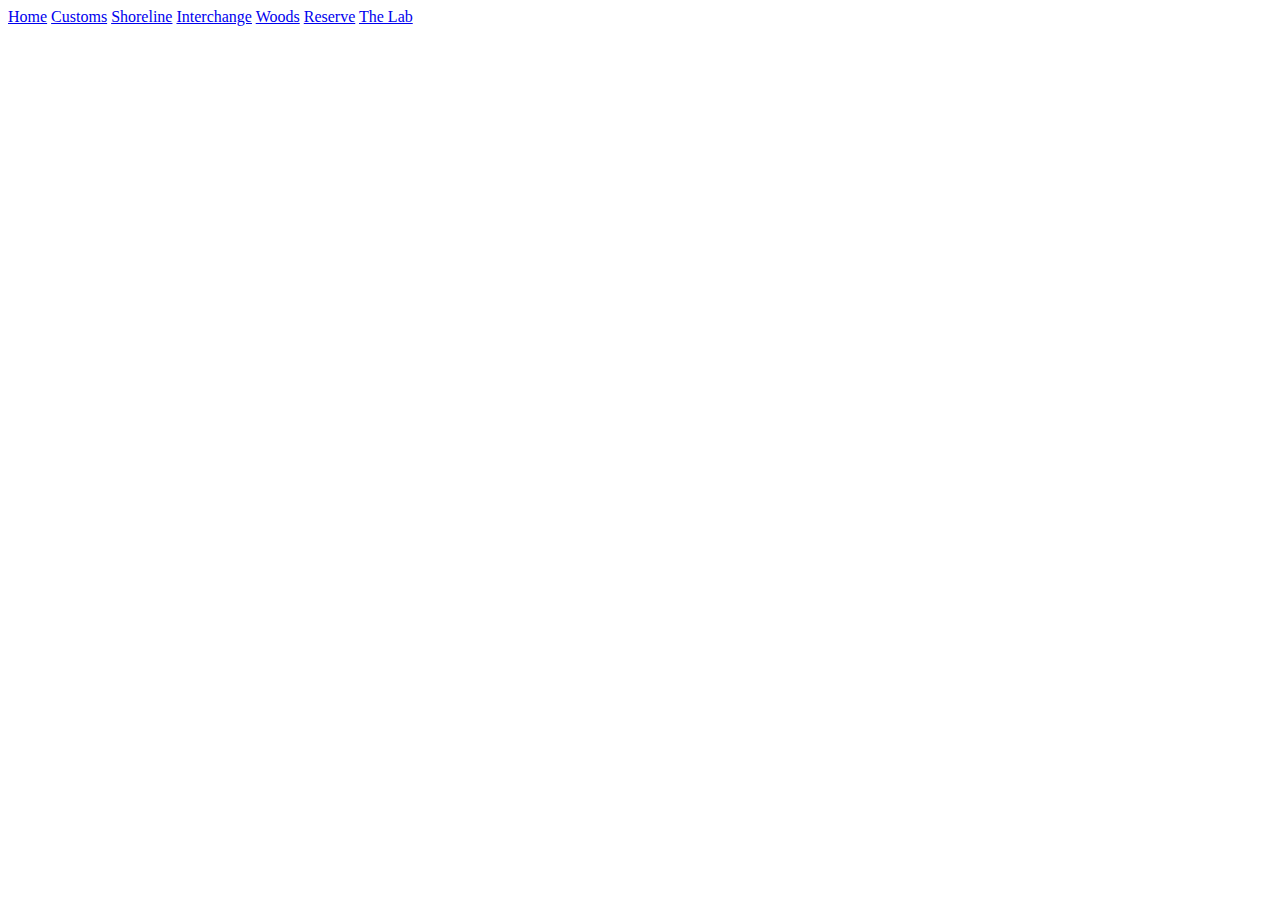
==== customs.html @ 007b2e66 "qweqw" ====
<head>
    <meta charset="utf-8">
    <title>Customs</title>
    <meta name="description" content="EFT Maps">
    <meta name="author" content="Tamer Aktas">
    <link rel="stylesheet" type="text/css" href="css.css">

</head>

<body>

    <div class="sidebar">
        <a href="index.html">Home</a>
        <a class="active" href="customs.html">Customs</a>
        <a href="shoreline.html">Shoreline</a>
        <a href="interchange.html">Interchange</a>
        <a href="woods.html">Woods</a>
        <a href="reserve.html">Reserve</a>
        <a href="thelab.html">The Lab</a>

    </div>



</body>
---- css.css ----
:root {
  --msg-content-height: 26.75em;
  --msg-spacing: 1em;
  --msg1-height: 5.5em;
  --msg2-height: 4em;
  --msg3-height: 2.5em;
  --msg4-height: 2.5em;
  --msg5-height: 4em;
  --msg6-height: 3.25em;
}

.msg-send {
  position: absolute;
  animation-iteration-count: 1;
  animation-duration: 8s;
  animation-fill-mode: forwards;
}

.msg-receive {
  position: absolute;
  animation-iteration-count: 1;
  animation-duration: 8s;
  background-color: #2d67ff;
  color: #ffffff;
  animation-fill-mode: forwards;
}

.msg-container {
  width: 28em;
}

.msg-content {
  height: var(--msg-content-height);
}

/*Animation Names*/

#msg1 {
  animation-name: msg1;
}

#msg2 {
  animation-name: msg2;
}

#msg3 {
  animation-name: msg3;
}

#msg4 {
  animation-name: msg4;
}

#msg5 {
  animation-name: msg5;
}

#msg6 {
  animation-name: msg6;
}

/*Key Frames*/

@keyframes msg1 {
  0% {
    top: calc(var(--msg-content-height) - var(--msg1-height));
    left: -4em;
    transform: scale(0);
  }
  5% {
    top: calc(var(--msg-content-height) - var(--msg1-height));
    left: 0;
    transform: scale(1);
  }
  12% {
    top: calc(var(--msg-content-height) - var(--msg1-height));
  }
  17% {
    top: calc(
      var(--msg-content-height) - var(--msg1-height) - var(--msg-spacing) -
        var(--msg2-height)
    );
  }
  30% {
    top: calc(
      var(--msg-content-height) - var(--msg1-height) - var(--msg-spacing) -
        var(--msg2-height)
    );
  }
  35% {
    top: calc(
      var(--msg-content-height) - var(--msg1-height) - var(--msg-spacing) -
        var(--msg2-height) - var(--msg-spacing) - var(--msg3-height)
    );
  }
  49% {
    top: calc(
      var(--msg-content-height) - var(--msg1-height) - var(--msg-spacing) -
        var(--msg2-height) - var(--msg-spacing) - var(--msg3-height)
    );
  }
  54% {
    top: calc(
      var(--msg-content-height) - var(--msg1-height) - var(--msg-spacing) -
        var(--msg2-height) - var(--msg-spacing) - var(--msg3-height) -
        var(--msg-spacing) - var(--msg4-height)
    );
  }
  70% {
    top: calc(
      var(--msg-content-height) - var(--msg1-height) - var(--msg-spacing) -
        var(--msg2-height) - var(--msg-spacing) - var(--msg3-height) -
        var(--msg-spacing) - var(--msg4-height)
    );
  }
  75% {
    top: calc(
      var(--msg-content-height) - var(--msg1-height) - var(--msg-spacing) -
        var(--msg2-height) - var(--msg-spacing) - var(--msg3-height) -
        var(--msg-spacing) - var(--msg4-height) - var(--msg-spacing) -
        var(--msg5-height)
    );
  }
  95% {
    top: calc(
      var(--msg-content-height) - var(--msg1-height) - var(--msg-spacing) -
        var(--msg2-height) - var(--msg-spacing) - var(--msg3-height) -
        var(--msg-spacing) - var(--msg4-height) - var(--msg-spacing) -
        var(--msg5-height)
    );
  }
  100% {
    top: 0;
    left: 0;
  }
}

@keyframes msg2 {
  0% {
    top: calc(var(--msg-content-height) - var(--msg2-height));
    right: 0;
    transform: scale(0);
    opacity: 0;
  }
  12% {
    top: calc(var(--msg-content-height) - var(--msg2-height));
    right: -4em;
    transform: scale(0);
  }
  17% {
    top: calc(var(--msg-content-height) - var(--msg2-height));
    right: 0;
    transform: scale(1);
    opacity: 1;
  }
  30% {
    top: calc(var(--msg-content-height) - var(--msg2-height));
  }
  35% {
    top: calc(
      var(--msg-content-height) - var(--msg2-height) - var(--msg-spacing) -
        var(--msg3-height)
    );
  }
  49% {
    top: calc(
      var(--msg-content-height) - var(--msg2-height) - var(--msg-spacing) -
        var(--msg3-height)
    );
  }
  54% {
    top: calc(
      var(--msg-content-height) - var(--msg2-height) - var(--msg-spacing) -
        var(--msg3-height) - var(--msg-spacing) - var(--msg4-height)
    );
  }
  70% {
    top: calc(
      var(--msg-content-height) - var(--msg2-height) - var(--msg-spacing) -
        var(--msg3-height) - var(--msg-spacing) - var(--msg4-height)
    );
  }
  75% {
    top: calc(
      var(--msg-content-height) - var(--msg2-height) - var(--msg-spacing) -
        var(--msg3-height) - var(--msg-spacing) - var(--msg4-height) -
        var(--msg-spacing) - var(--msg5-height)
    );
    right: 0;
  }
  95% {
    top: calc(
      var(--msg-content-height) - var(--msg2-height) - var(--msg-spacing) -
        var(--msg3-height) - var(--msg-spacing) - var(--msg4-height) -
        var(--msg-spacing) - var(--msg5-height)
    );
  }
  100% {
    top: calc(
      var(--msg-content-height) - var(--msg2-height) - var(--msg-spacing) -
        var(--msg3-height) - var(--msg-spacing) - var(--msg4-height) -
        var(--msg-spacing) - var(--msg5-height) - var(--msg-spacing) -
        var(--msg6-height)
    );
    right: 0;
  }
}

@keyframes msg3 {
  0% {
    top: calc(var(--msg-content-height) - var(--msg3-height));
    left: -4em;
    opacity: 0;
    transform: scale(0);
  }
  30% {
    top: calc(var(--msg-content-height) - var(--msg3-height));
    opacity: 0;
    transform: scale(0);
  }
  35% {
    top: calc(var(--msg-content-height) - var(--msg3-height));
    left: 0;
    transform: scale(1);
    opacity: 1;
  }
  49% {
    top: calc(var(--msg-content-height) - var(--msg3-height));
  }
  54% {
    top: calc(
      var(--msg-content-height) - var(--msg3-height) - var(--msg-spacing) -
        var(--msg4-height)
    );
  }
  70% {
    top: calc(
      var(--msg-content-height) - var(--msg3-height) - var(--msg-spacing) -
        var(--msg4-height)
    );
  }
  75% {
    top: calc(
      var(--msg-content-height) - var(--msg3-height) - var(--msg-spacing) -
        var(--msg4-height) - var(--msg-spacing) - var(--msg5-height)
    );
    left: 0;
  }
  95% {
    top: calc(
      var(--msg-content-height) - var(--msg3-height) - var(--msg-spacing) -
        var(--msg4-height) - var(--msg-spacing) - var(--msg5-height)
    );
  }
  100% {
    top: calc(
      var(--msg-content-height) - var(--msg3-height) - var(--msg-spacing) -
        var(--msg4-height) - var(--msg-spacing) - var(--msg5-height) -
        var(--msg-spacing) - var(--msg6-height)
    );
    left: 0;
  }
}

@keyframes msg4 {
  0% {
    top: calc(var(--msg-content-height) - var(--msg4-height));
    right: -4em;
    opacity: 0;
    transform: scale(0);
  }
  49% {
    top: calc(var(--msg-content-height) - var(--msg4-height));
    right: -4em;
    opacity: 0;
    transform: scale(0);
  }
  54% {
    top: calc(var(--msg-content-height) - var(--msg4-height));
    right: 0;
    transform: scale(1);
    opacity: 1;
  }
  70% {
    top: calc(var(--msg-content-height) - var(--msg4-height));
  }
  75% {
    top: calc(
      var(--msg-content-height) - var(--msg4-height) - var(--msg-spacing) -
        var(--msg5-height)
    );
    right: 0;
  }
  95% {
    top: calc(
      var(--msg-content-height) - var(--msg4-height) - var(--msg-spacing) -
        var(--msg5-height)
    );
  }
  100% {
    top: calc(
      var(--msg-content-height) - var(--msg4-height) - var(--msg-spacing) -
        var(--msg5-height) - var(--msg-spacing) - var(--msg6-height)
    );
    right: 0;
  }
}

@keyframes msg5 {
  0% {
    top: calc(var(--msg-content-height) - var(--msg5-height));
    left: -4em;
    opacity: 0;
    transform: scale(0);
  }
  70% {
    top: calc(var(--msg-content-height) - var(--msg5-height));
    left: -4em;
    opacity: 0;
    transform: scale(0);
  }
  75% {
    top: calc(var(--msg-content-height) - var(--msg5-height));
    left: 0;
    transform: scale(1);
    opacity: 1;
  }
  95% {
    top: calc(var(--msg-content-height) - var(--msg5-height));
  }
  100% {
    top: calc(
      var(--msg-content-height) - var(--msg5-height) - var(--msg-spacing) -
        var(--msg6-height)
    );
    left: 0;
    transform: scale(1);
    opacity: 1;
  }
}

@keyframes msg6 {
  0% {
    top: calc(var(--msg-content-height) - var(--msg6-height));
    right: -4em;
    opacity: 0;
    transform: scale(0);
  }
  95% {
    top: calc(var(--msg-content-height) - var(--msg6-height));
    right: 0;
    opacity: 0;
    transform: scale(0);
  }
  100% {
    top: calc(var(--msg-content-height) - var(--msg6-height));
    right: 0em;
    opacity: 1;
    transform: scale(1);
  }
}
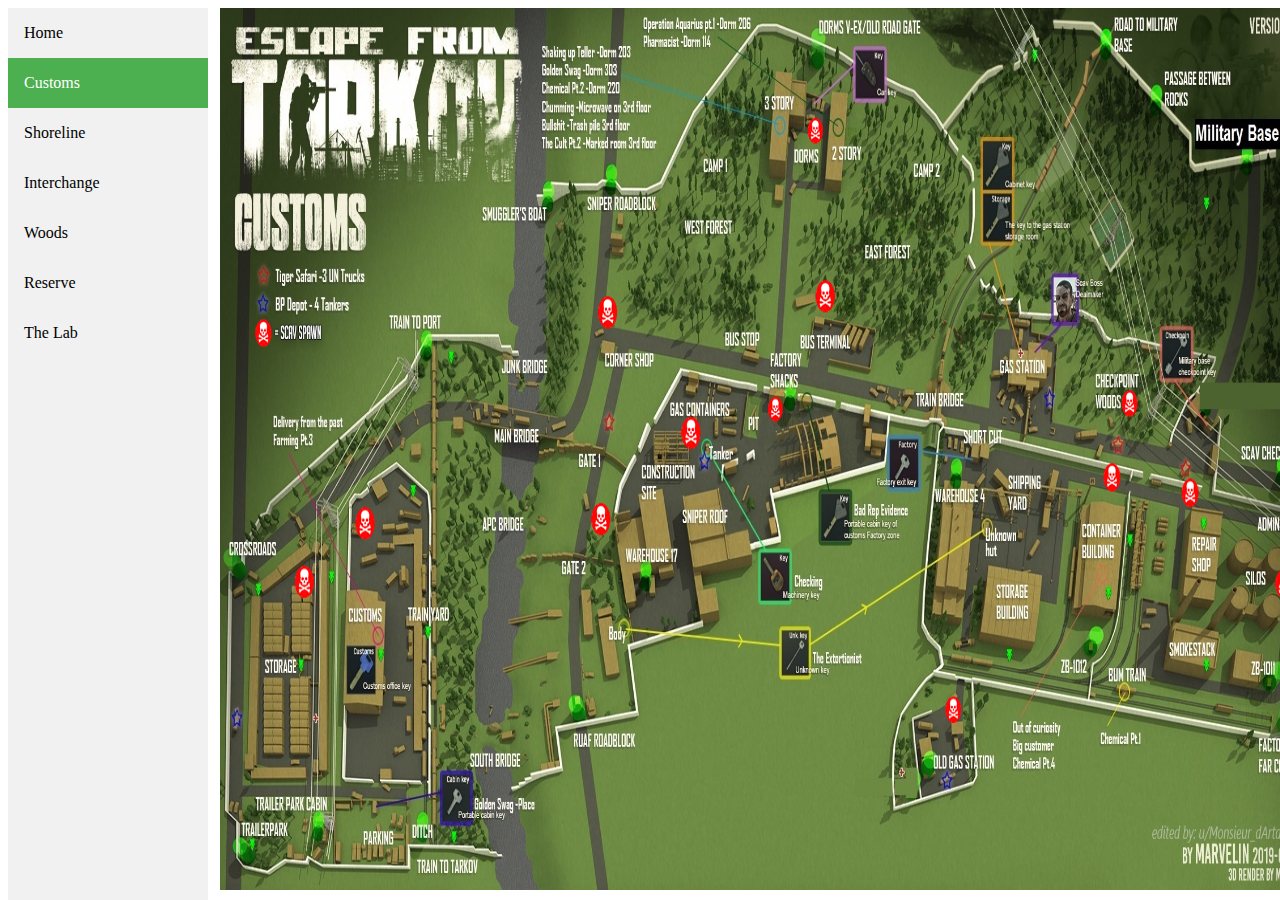
==== commit 4c3b924e: "passt" ====
--- a/customs.html
+++ b/customs.html
@@ -20,6 +20,6 @@
 
     </div>
 
-
+    <img class="maps" src="/maps/customs.png">
 
 </body>--- a/css.css
+++ b/css.css
@@ -1,361 +1,56 @@
-:root {
-  --msg-content-height: 26.75em;
-  --msg-spacing: 1em;
-  --msg1-height: 5.5em;
-  --msg2-height: 4em;
-  --msg3-height: 2.5em;
-  --msg4-height: 2.5em;
-  --msg5-height: 4em;
-  --msg6-height: 3.25em;
+.maps {
+    position: fixed;
+    width:85%;
+    height: 98%;
+    left: 220px;
 }
 
-.msg-send {
-  position: absolute;
-  animation-iteration-count: 1;
-  animation-duration: 8s;
-  animation-fill-mode: forwards;
-}
-
-.msg-receive {
-  position: absolute;
-  animation-iteration-count: 1;
-  animation-duration: 8s;
-  background-color: #2d67ff;
-  color: #ffffff;
-  animation-fill-mode: forwards;
-}
-
-.msg-container {
-  width: 28em;
-}
-
-.msg-content {
-  height: var(--msg-content-height);
-}
-
-/*Animation Names*/
-
-#msg1 {
-  animation-name: msg1;
-}
-
-#msg2 {
-  animation-name: msg2;
-}
-
-#msg3 {
-  animation-name: msg3;
-}
-
-#msg4 {
-  animation-name: msg4;
-}
-
-#msg5 {
-  animation-name: msg5;
-}
-
-#msg6 {
-  animation-name: msg6;
-}
-
-/*Key Frames*/
-
-@keyframes msg1 {
-  0% {
-    top: calc(var(--msg-content-height) - var(--msg1-height));
-    left: -4em;
-    transform: scale(0);
+.sidebar {
+    margin: 0;
+    padding: 0;
+    width: 200px;
+    background-color: #f1f1f1;
+    position: fixed;
+    height: 100%;
+    overflow: auto;
   }
-  5% {
-    top: calc(var(--msg-content-height) - var(--msg1-height));
-    left: 0;
-    transform: scale(1);
+  
+  .sidebar a {
+    display: block;
+    color: black;
+    padding: 16px;
+    text-decoration: none;
   }
-  12% {
-    top: calc(var(--msg-content-height) - var(--msg1-height));
+  
+  .sidebar a.active {
+    background-color: #4CAF50;
+    color: white;
   }
-  17% {
-    top: calc(
-      var(--msg-content-height) - var(--msg1-height) - var(--msg-spacing) -
-        var(--msg2-height)
-    );
+  
+  .sidebar a:hover:not(.active) {
+    background-color: #555;
+    color: white;
   }
-  30% {
-    top: calc(
-      var(--msg-content-height) - var(--msg1-height) - var(--msg-spacing) -
-        var(--msg2-height)
-    );
+  
+  div.content {
+    margin-left: 200px;
+    padding: 1px 16px;
+    height: 1000px;
   }
-  35% {
-    top: calc(
-      var(--msg-content-height) - var(--msg1-height) - var(--msg-spacing) -
-        var(--msg2-height) - var(--msg-spacing) - var(--msg3-height)
-    );
+  
+  @media screen and (max-width: 700px) {
+    .sidebar {
+      width: 100%;
+      height: auto;
+      position: relative;
+    }
+    .sidebar a {float: left;}
+    div.content {margin-left: 0;}
   }
-  49% {
-    top: calc(
-      var(--msg-content-height) - var(--msg1-height) - var(--msg-spacing) -
-        var(--msg2-height) - var(--msg-spacing) - var(--msg3-height)
-    );
-  }
-  54% {
-    top: calc(
-      var(--msg-content-height) - var(--msg1-height) - var(--msg-spacing) -
-        var(--msg2-height) - var(--msg-spacing) - var(--msg3-height) -
-        var(--msg-spacing) - var(--msg4-height)
-    );
-  }
-  70% {
-    top: calc(
-      var(--msg-content-height) - var(--msg1-height) - var(--msg-spacing) -
-        var(--msg2-height) - var(--msg-spacing) - var(--msg3-height) -
-        var(--msg-spacing) - var(--msg4-height)
-    );
-  }
-  75% {
-    top: calc(
-      var(--msg-content-height) - var(--msg1-height) - var(--msg-spacing) -
-        var(--msg2-height) - var(--msg-spacing) - var(--msg3-height) -
-        var(--msg-spacing) - var(--msg4-height) - var(--msg-spacing) -
-        var(--msg5-height)
-    );
-  }
-  95% {
-    top: calc(
-      var(--msg-content-height) - var(--msg1-height) - var(--msg-spacing) -
-        var(--msg2-height) - var(--msg-spacing) - var(--msg3-height) -
-        var(--msg-spacing) - var(--msg4-height) - var(--msg-spacing) -
-        var(--msg5-height)
-    );
-  }
-  100% {
-    top: 0;
-    left: 0;
-  }
-}
-
-@keyframes msg2 {
-  0% {
-    top: calc(var(--msg-content-height) - var(--msg2-height));
-    right: 0;
-    transform: scale(0);
-    opacity: 0;
-  }
-  12% {
-    top: calc(var(--msg-content-height) - var(--msg2-height));
-    right: -4em;
-    transform: scale(0);
-  }
-  17% {
-    top: calc(var(--msg-content-height) - var(--msg2-height));
-    right: 0;
-    transform: scale(1);
-    opacity: 1;
-  }
-  30% {
-    top: calc(var(--msg-content-height) - var(--msg2-height));
-  }
-  35% {
-    top: calc(
-      var(--msg-content-height) - var(--msg2-height) - var(--msg-spacing) -
-        var(--msg3-height)
-    );
-  }
-  49% {
-    top: calc(
-      var(--msg-content-height) - var(--msg2-height) - var(--msg-spacing) -
-        var(--msg3-height)
-    );
-  }
-  54% {
-    top: calc(
-      var(--msg-content-height) - var(--msg2-height) - var(--msg-spacing) -
-        var(--msg3-height) - var(--msg-spacing) - var(--msg4-height)
-    );
-  }
-  70% {
-    top: calc(
-      var(--msg-content-height) - var(--msg2-height) - var(--msg-spacing) -
-        var(--msg3-height) - var(--msg-spacing) - var(--msg4-height)
-    );
-  }
-  75% {
-    top: calc(
-      var(--msg-content-height) - var(--msg2-height) - var(--msg-spacing) -
-        var(--msg3-height) - var(--msg-spacing) - var(--msg4-height) -
-        var(--msg-spacing) - var(--msg5-height)
-    );
-    right: 0;
-  }
-  95% {
-    top: calc(
-      var(--msg-content-height) - var(--msg2-height) - var(--msg-spacing) -
-        var(--msg3-height) - var(--msg-spacing) - var(--msg4-height) -
-        var(--msg-spacing) - var(--msg5-height)
-    );
-  }
-  100% {
-    top: calc(
-      var(--msg-content-height) - var(--msg2-height) - var(--msg-spacing) -
-        var(--msg3-height) - var(--msg-spacing) - var(--msg4-height) -
-        var(--msg-spacing) - var(--msg5-height) - var(--msg-spacing) -
-        var(--msg6-height)
-    );
-    right: 0;
-  }
-}
-
-@keyframes msg3 {
-  0% {
-    top: calc(var(--msg-content-height) - var(--msg3-height));
-    left: -4em;
-    opacity: 0;
-    transform: scale(0);
-  }
-  30% {
-    top: calc(var(--msg-content-height) - var(--msg3-height));
-    opacity: 0;
-    transform: scale(0);
-  }
-  35% {
-    top: calc(var(--msg-content-height) - var(--msg3-height));
-    left: 0;
-    transform: scale(1);
-    opacity: 1;
-  }
-  49% {
-    top: calc(var(--msg-content-height) - var(--msg3-height));
-  }
-  54% {
-    top: calc(
-      var(--msg-content-height) - var(--msg3-height) - var(--msg-spacing) -
-        var(--msg4-height)
-    );
-  }
-  70% {
-    top: calc(
-      var(--msg-content-height) - var(--msg3-height) - var(--msg-spacing) -
-        var(--msg4-height)
-    );
-  }
-  75% {
-    top: calc(
-      var(--msg-content-height) - var(--msg3-height) - var(--msg-spacing) -
-        var(--msg4-height) - var(--msg-spacing) - var(--msg5-height)
-    );
-    left: 0;
-  }
-  95% {
-    top: calc(
-      var(--msg-content-height) - var(--msg3-height) - var(--msg-spacing) -
-        var(--msg4-height) - var(--msg-spacing) - var(--msg5-height)
-    );
-  }
-  100% {
-    top: calc(
-      var(--msg-content-height) - var(--msg3-height) - var(--msg-spacing) -
-        var(--msg4-height) - var(--msg-spacing) - var(--msg5-height) -
-        var(--msg-spacing) - var(--msg6-height)
-    );
-    left: 0;
-  }
-}
-
-@keyframes msg4 {
-  0% {
-    top: calc(var(--msg-content-height) - var(--msg4-height));
-    right: -4em;
-    opacity: 0;
-    transform: scale(0);
-  }
-  49% {
-    top: calc(var(--msg-content-height) - var(--msg4-height));
-    right: -4em;
-    opacity: 0;
-    transform: scale(0);
-  }
-  54% {
-    top: calc(var(--msg-content-height) - var(--msg4-height));
-    right: 0;
-    transform: scale(1);
-    opacity: 1;
-  }
-  70% {
-    top: calc(var(--msg-content-height) - var(--msg4-height));
-  }
-  75% {
-    top: calc(
-      var(--msg-content-height) - var(--msg4-height) - var(--msg-spacing) -
-        var(--msg5-height)
-    );
-    right: 0;
-  }
-  95% {
-    top: calc(
-      var(--msg-content-height) - var(--msg4-height) - var(--msg-spacing) -
-        var(--msg5-height)
-    );
-  }
-  100% {
-    top: calc(
-      var(--msg-content-height) - var(--msg4-height) - var(--msg-spacing) -
-        var(--msg5-height) - var(--msg-spacing) - var(--msg6-height)
-    );
-    right: 0;
-  }
-}
-
-@keyframes msg5 {
-  0% {
-    top: calc(var(--msg-content-height) - var(--msg5-height));
-    left: -4em;
-    opacity: 0;
-    transform: scale(0);
-  }
-  70% {
-    top: calc(var(--msg-content-height) - var(--msg5-height));
-    left: -4em;
-    opacity: 0;
-    transform: scale(0);
-  }
-  75% {
-    top: calc(var(--msg-content-height) - var(--msg5-height));
-    left: 0;
-    transform: scale(1);
-    opacity: 1;
-  }
-  95% {
-    top: calc(var(--msg-content-height) - var(--msg5-height));
-  }
-  100% {
-    top: calc(
-      var(--msg-content-height) - var(--msg5-height) - var(--msg-spacing) -
-        var(--msg6-height)
-    );
-    left: 0;
-    transform: scale(1);
-    opacity: 1;
-  }
-}
-
-@keyframes msg6 {
-  0% {
-    top: calc(var(--msg-content-height) - var(--msg6-height));
-    right: -4em;
-    opacity: 0;
-    transform: scale(0);
-  }
-  95% {
-    top: calc(var(--msg-content-height) - var(--msg6-height));
-    right: 0;
-    opacity: 0;
-    transform: scale(0);
-  }
-  100% {
-    top: calc(var(--msg-content-height) - var(--msg6-height));
-    right: 0em;
-    opacity: 1;
-    transform: scale(1);
-  }
-}
+  
+  @media screen and (max-width: 400px) {
+    .sidebar a {
+      text-align: center;
+      float: none;
+    }
+  }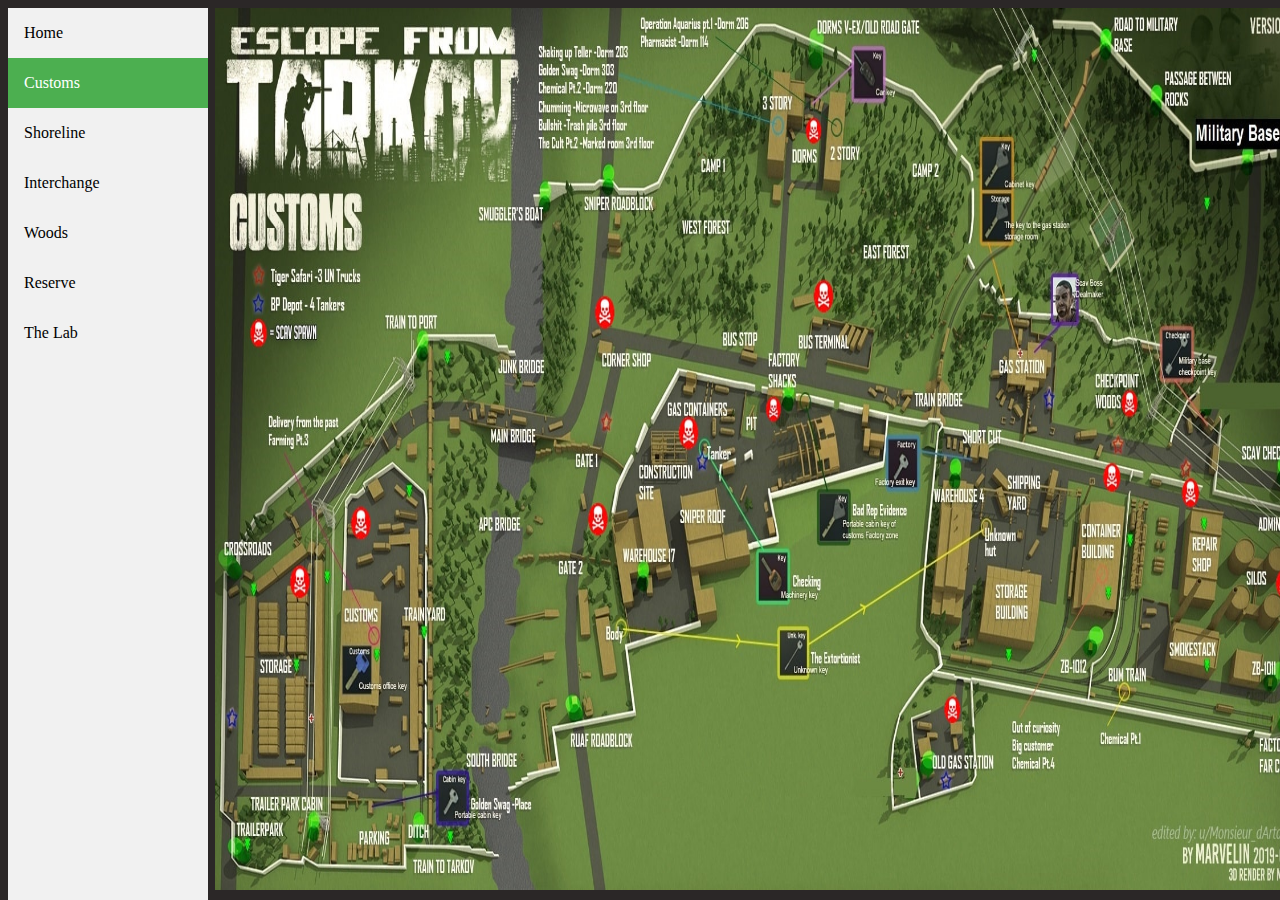
==== commit 8ccc1405: "qweqw" ====
--- a/customs.html
+++ b/customs.html
@@ -4,10 +4,11 @@
     <meta name="description" content="EFT Maps">
     <meta name="author" content="Tamer Aktas">
     <link rel="stylesheet" type="text/css" href="css.css">
+    <link rel="Icon" type="png" href="eftlogo.png">
 
 </head>
 
-<body>
+<body style="background-color:#2b2727;">
 
     <div class="sidebar">
         <a href="index.html">Home</a>
@@ -20,6 +21,6 @@
 
     </div>
 
-    <img class="maps" src="/maps/customs.png">
+    <img class="maps" src="/maps/customs.jpg">
 
 </body>--- a/css.css
+++ b/css.css
@@ -1,8 +1,8 @@
 .maps {
     position: fixed;
-    width:85%;
+    width: 85.5%;
     height: 98%;
-    left: 220px;
+    left: 215px;
 }
 
 .sidebar {
